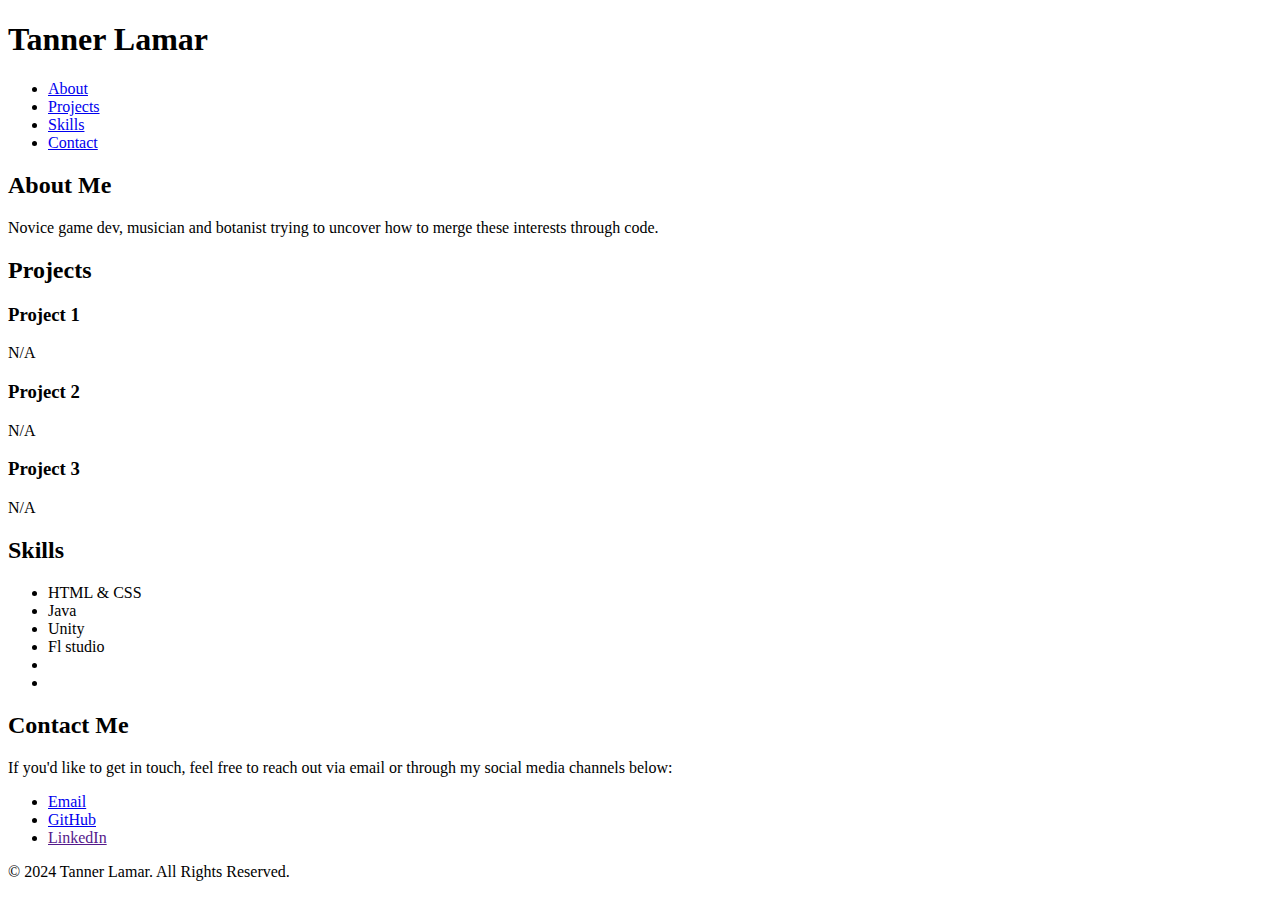
==== index.html @ aebd71fd "Add files via upload" ====
<!DOCTYPE html>
<html lang="en">
<head>
    <meta charset="UTF-8">
    <meta name="viewport" content="width=device-width, initial-scale=1.0">
    <meta http-equiv="X-UA-Compatible" content="ie=edge">
    <title>Portfolio</title>
    <link rel="stylesheet" href="style.css">
</head>
<body>
    <header>
        <div class="container">
            <h1>Tanner Lamar</h1>
            <nav>
                <ul>
                    <li><a href="#about">About</a></li>
                    <li><a href="#projects">Projects</a></li>
                    <li><a href="#skills">Skills</a></li>
                    <li><a href="#contact">Contact</a></li>
                </ul>
            </nav>
        </div>
    </header>

    <section id="about">
        <div class="container">
            <h2>About Me</h2>
            <p>Novice game dev, musician and botanist trying to uncover how to merge these interests through code.</p>
        </div>
    </section>

    <section id="projects">
        <div class="container">
            <h2>Projects</h2>
            <div class="project-list">
                <div class="project">
                    <h3>Project 1</h3>
                    <p>N/A</p>
                </div>
                <div class="project">
                    <h3>Project 2</h3>
                    <p>N/A</p>
                </div>
                <div class="project">
                    <h3>Project 3</h3>
                    <p>N/A</p>
                </div>
            </div>
        </div>
    </section>

    <section id="skills">
        <div class="container">
            <h2>Skills</h2>
            <ul class="skills-list">
                <li>HTML & CSS</li>
                <li>Java</li>
                <li>Unity</li>
                <li>Fl studio</li>
                <li></li>
                <li></li>
            </ul>
        </div>
    </section>

    <section id="contact">
        <div class="container">
            <h2>Contact Me</h2>
            <p>If you'd like to get in touch, feel free to reach out via email or through my social media channels below:</p>
            <ul class="social-links">
                <li><a href="tlamar9@gatech.edu">Email</a></li>
                <li><a href="https://github.com/QuercusSolanum">GitHub</a></li>
                <li><a href=>LinkedIn</a></li>
            </ul>
        </div>
    </section>

    <footer>
        <p>&copy; 2024 Tanner Lamar. All Rights Reserved.</p>
    </footer>
</body>
</html>
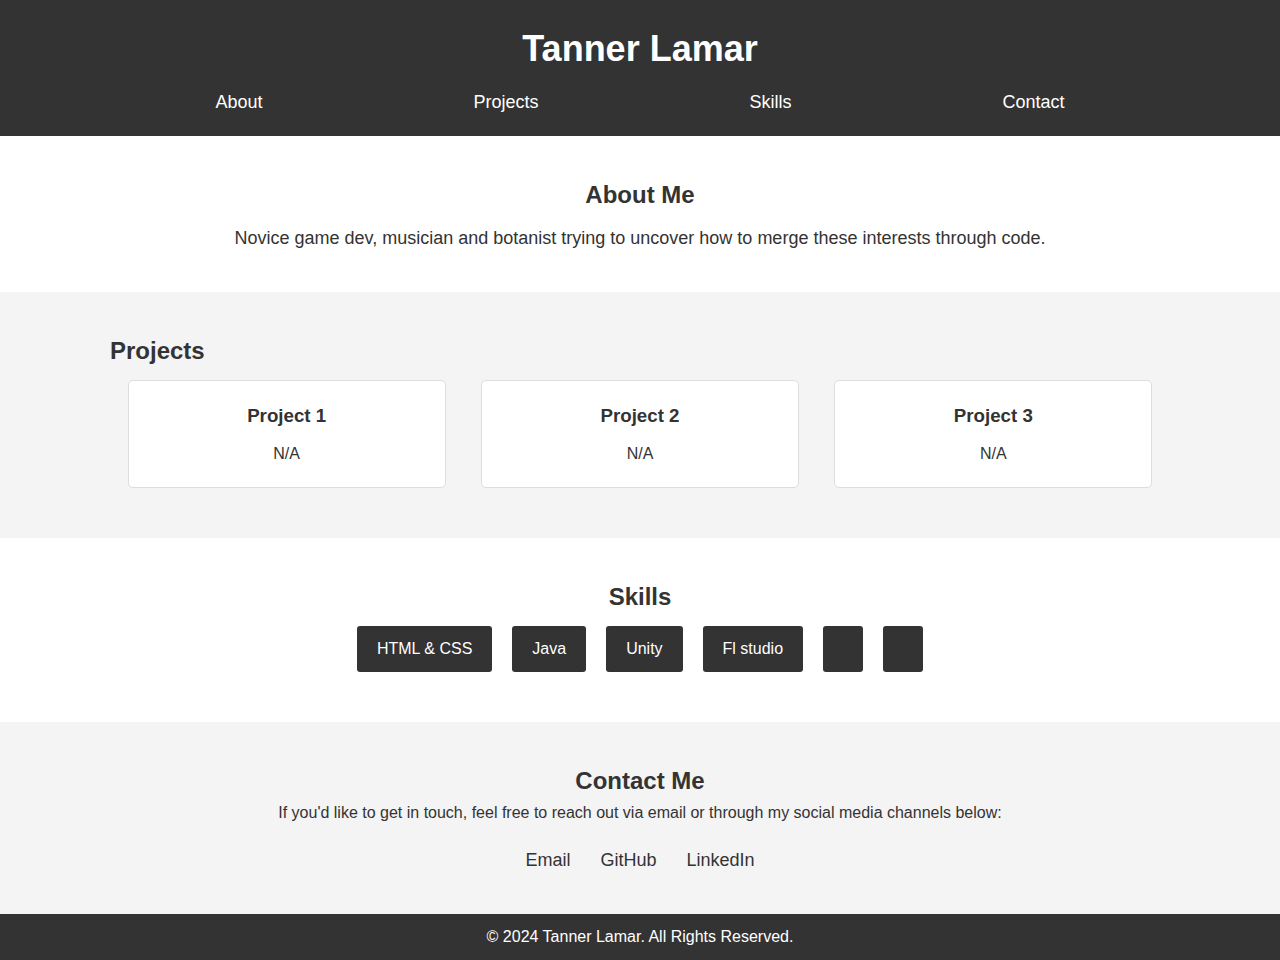
==== commit 72776616: "Update index.html" ====
--- a/index.html
+++ b/index.html
@@ -5,7 +5,7 @@
     <meta name="viewport" content="width=device-width, initial-scale=1.0">
     <meta http-equiv="X-UA-Compatible" content="ie=edge">
     <title>Portfolio</title>
-    <link rel="stylesheet" href="style.css">
+    <link rel="stylesheet" href="Style.css">
 </head>
 <body>
     <header>
--- a/Style.css
+++ b/Style.css
@@ -0,0 +1,157 @@
+/* General Styles */
+* {
+    margin: 0;
+    padding: 0;
+    box-sizing: border-box;
+}
+
+body {
+    font-family: 'Arial', sans-serif;
+    line-height: 1.6;
+    background-color: #f4f4f4;
+    color: #333;
+}
+
+/* Header Styles */
+header {
+    background-color: #333;
+    color: #fff;
+    padding: 20px 0;
+    text-align: center;
+}
+
+header h1 {
+    margin: 0;
+    font-size: 36px;
+}
+
+header nav ul {
+    list-style: none;
+    display: flex;
+    justify-content: space-around;
+    margin-top: 10px;
+}
+
+header nav ul li {
+    display: inline;
+}
+
+header nav ul li a {
+    color: #fff;
+    text-decoration: none;
+    font-size: 18px;
+}
+
+header nav ul li a:hover {
+    color: #f4f4f4;
+    text-decoration: underline;
+}
+
+/* Section Styles */
+section {
+    padding: 40px 0;
+}
+
+.container {
+    max-width: 1100px;
+    margin: 0 auto;
+    padding: 0 20px;
+}
+
+/* About Section */
+#about {
+    background-color: #fff;
+    text-align: center;
+}
+
+#about p {
+    margin-top: 10px;
+    font-size: 18px;
+    line-height: 1.5;
+}
+
+/* Projects Section */
+#projects {
+    background-color: #f4f4f4;
+}
+
+.project-list {
+    display: flex;
+    flex-wrap: wrap;
+    justify-content: space-around;
+}
+
+.project {
+    background-color: #fff;
+    border: 1px solid #ddd;
+    padding: 20px;
+    width: 30%;
+    margin: 10px 0;
+    text-align: center;
+    border-radius: 5px;
+}
+
+.project h3 {
+    margin-bottom: 10px;
+}
+
+/* Skills Section */
+#skills {
+    background-color: #fff;
+    text-align: center;
+}
+
+.skills-list {
+    list-style: none;
+    display: flex;
+    justify-content: center;
+}
+
+.skills-list li {
+    background-color: #333;
+    color: #fff;
+    margin: 10px;
+    padding: 10px 20px;
+    border-radius: 3px;
+}
+
+/* Contact Section */
+#contact {
+    background-color: #f4f4f4;
+    text-align: center;
+}
+
+#contact p {
+    margin-bottom: 20px;
+}
+
+.social-links {
+    list-style: none;
+    display: flex;
+    justify-content: center;
+}
+
+.social-links li {
+    margin: 0 15px;
+}
+
+.social-links li a {
+    color: #333;
+    font-size: 18px;
+    text-decoration: none;
+}
+
+.social-links li a:hover {
+    color: #000;
+}
+
+/* Footer */
+footer {
+    background-color: #333;
+    color: #fff;
+    text-align: center;
+    padding: 10px 0;
+    position: relative;
+    bottom: 0;
+    width: 100%;
+}
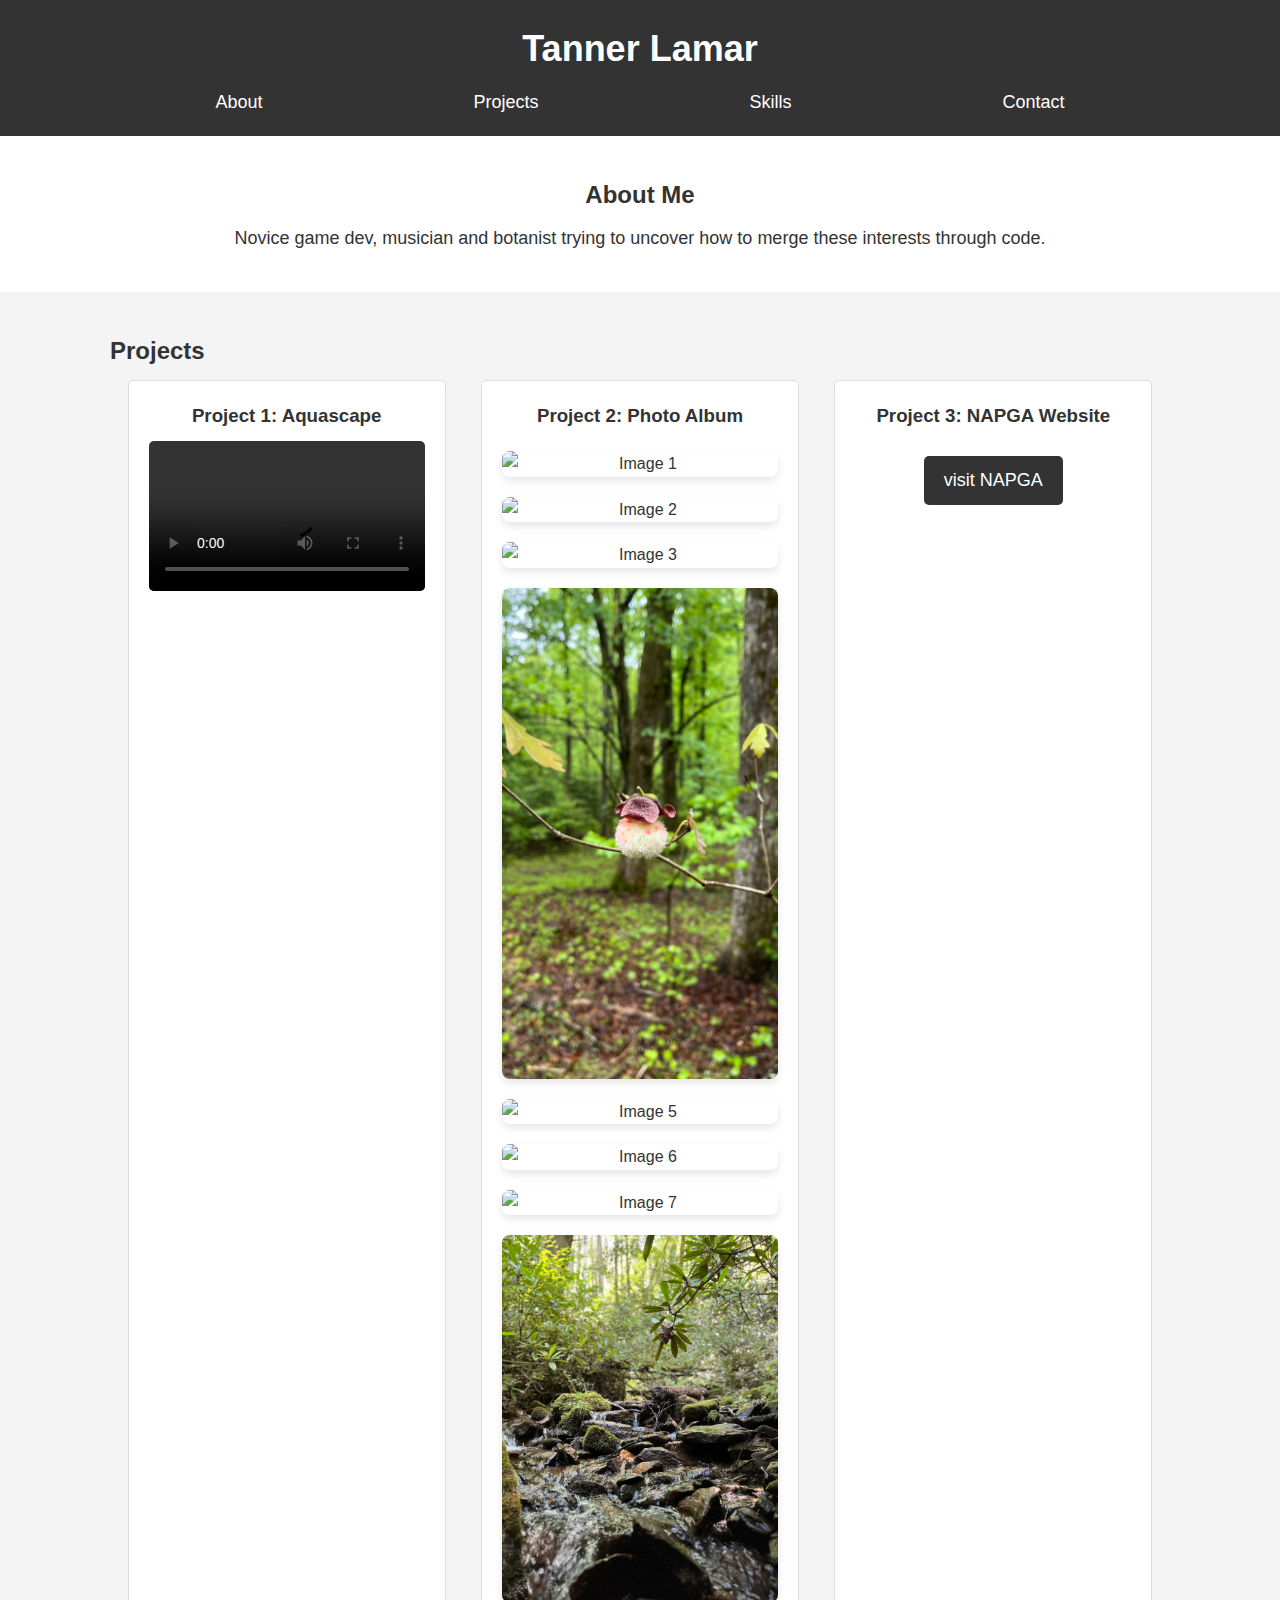
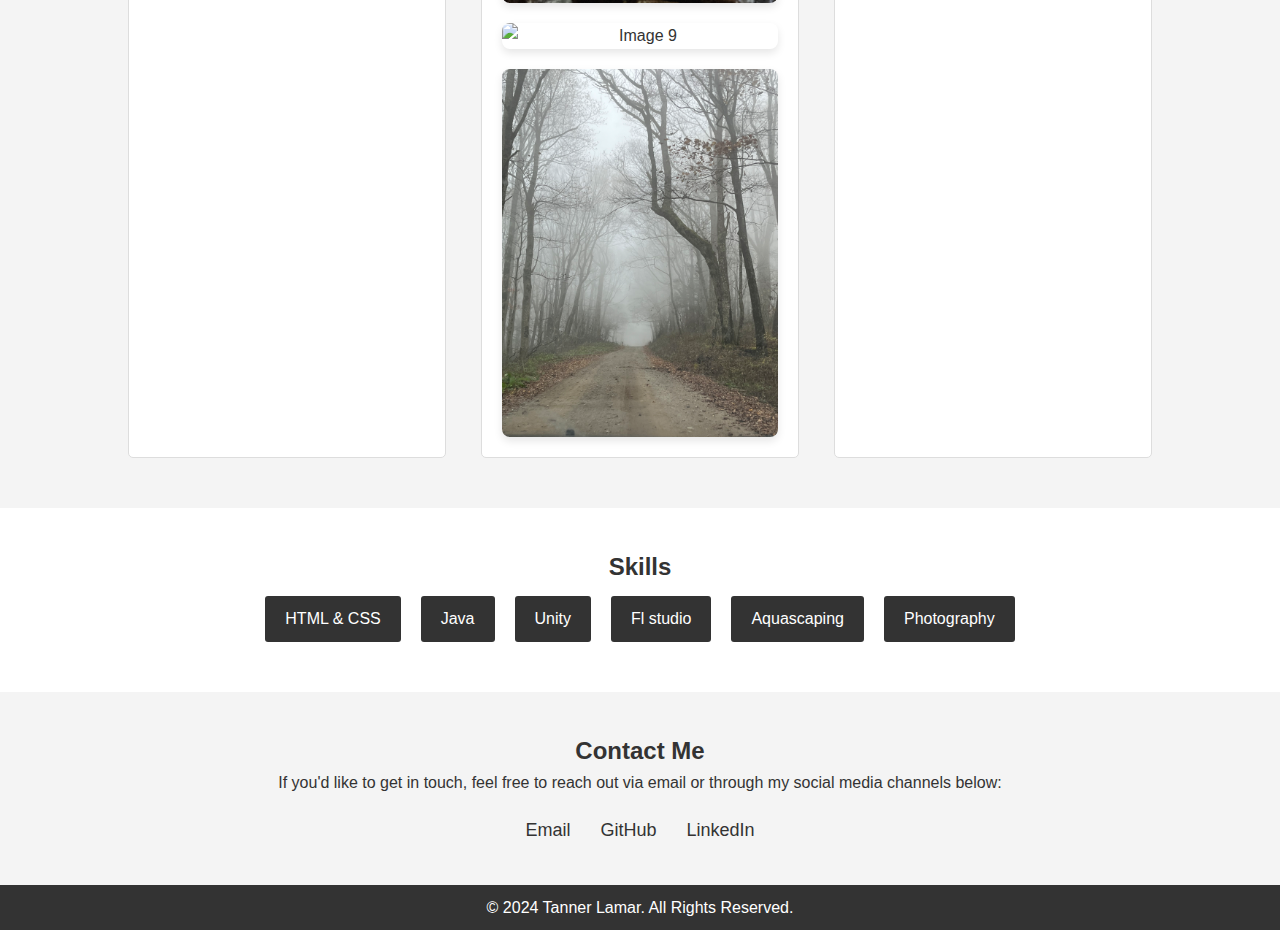
==== commit 06c736dc: "Updated Portfolio" ====
--- a/index.html
+++ b/index.html
@@ -34,16 +34,29 @@
             <h2>Projects</h2>
             <div class="project-list">
                 <div class="project">
-                    <h3>Project 1</h3>
-                    <p>N/A</p>
+               		<h3>Project 1: Aquascape</h3>
+			<video id= "project1-video" width="100%" controls>
+				<source src="Project1 video.mp4" type="video/mp4">
+			</video>
+		</div>
+                <div class="project" id="project2">
+                    <h3>Project 2: Photo Album</h3>
+		    <div class="photo-album">
+			    <img src="IMG_1371.jpg" alt="Image 1">
+			    <img src="IMG_1666.jpg" alt="Image 2">
+			    <img src="IMG_1918.jpg" alt="Image 3">
+			    <img src="IMG_3418.jpg" alt="Image 4">
+			    <img src="IMG_3877.jpg" alt="Image 5">
+			    <img src="IMG_3963.jpg" alt="Image 6">
+			    <img src="IMG_4205.jpg" alt="Image 7">
+			    <img src="IMG_4255.jpg" alt="Image 8">
+			    <img src="IMG_4784.jpg" alt="Image 9">
+			    <img src="IMG_7782.jpg" alt="Image 10">
+                    </div>
                 </div>
                 <div class="project">
-                    <h3>Project 2</h3>
-                    <p>N/A</p>
-                </div>
-                <div class="project">
-                    <h3>Project 3</h3>
-                    <p>N/A</p>
+                    <h3>Project 3: NAPGA Website</h3>
+		    <a href="https://quercus-solanum.github.io/NAGPA/" target="_blank" class="project-link">visit NAPGA</a>
                 </div>
             </div>
         </div>
@@ -57,8 +70,8 @@
                 <li>Java</li>
                 <li>Unity</li>
                 <li>Fl studio</li>
-                <li></li>
-                <li></li>
+                <li>Aquascaping</li>
+                <li>Photography</li>
             </ul>
         </div>
     </section>
@@ -68,9 +81,9 @@
             <h2>Contact Me</h2>
             <p>If you'd like to get in touch, feel free to reach out via email or through my social media channels below:</p>
             <ul class="social-links">
-                <li><a href="tlamar9@gatech.edu">Email</a></li>
+                <li><a href="malito:tlamar9@gatech.edu">Email</a></li>
                 <li><a href="https://github.com/QuercusSolanum">GitHub</a></li>
-                <li><a href=>LinkedIn</a></li>
+		<li><a href="https://www.linkedin.com/in/tanner-lamar-47596633b/">LinkedIn</a></li>
             </ul>
         </div>
     </section>
--- a/Style.css
+++ b/Style.css
@@ -75,6 +75,11 @@
     background-color: #f4f4f4;
 }
 
+#project1-video {
+	cursor: pointer;
+	border-radius: 5px;
+}
+
 .project-list {
     display: flex;
     flex-wrap: wrap;
@@ -89,6 +94,41 @@
     margin: 10px 0;
     text-align: center;
     border-radius: 5px;
+}
+
+.photo-album {
+	display: grid;
+	grid-template-columns: repeat(auto-fill, minmax(250px, 1fr));
+	gap: 20px;
+	margin-top: 20px;
+}
+
+.photo-album img {
+	width: 100%;
+	height: auto;
+	border-radius: 8px;
+	box-shadow: 0 4px 8px rgba(0, 0, 0, 0.1);
+	transition: transform 0.3s ease;
+}
+
+.photo-album img:hover {
+       transform: scale(1.05);
+}
+
+.project-link {
+	display: inline-block;
+	background-color: #333;
+	color: #fff;
+	padding: 10px 20px;
+	border-radius: 5px;
+	text-decoration: none;
+	font-size: 18px;
+	margin-top: 15px;
+	transition: background-color 0.3s ease;
+}
+
+.project-link:hover {
+        background-color: #555;
 }
 
 .project h3 {
